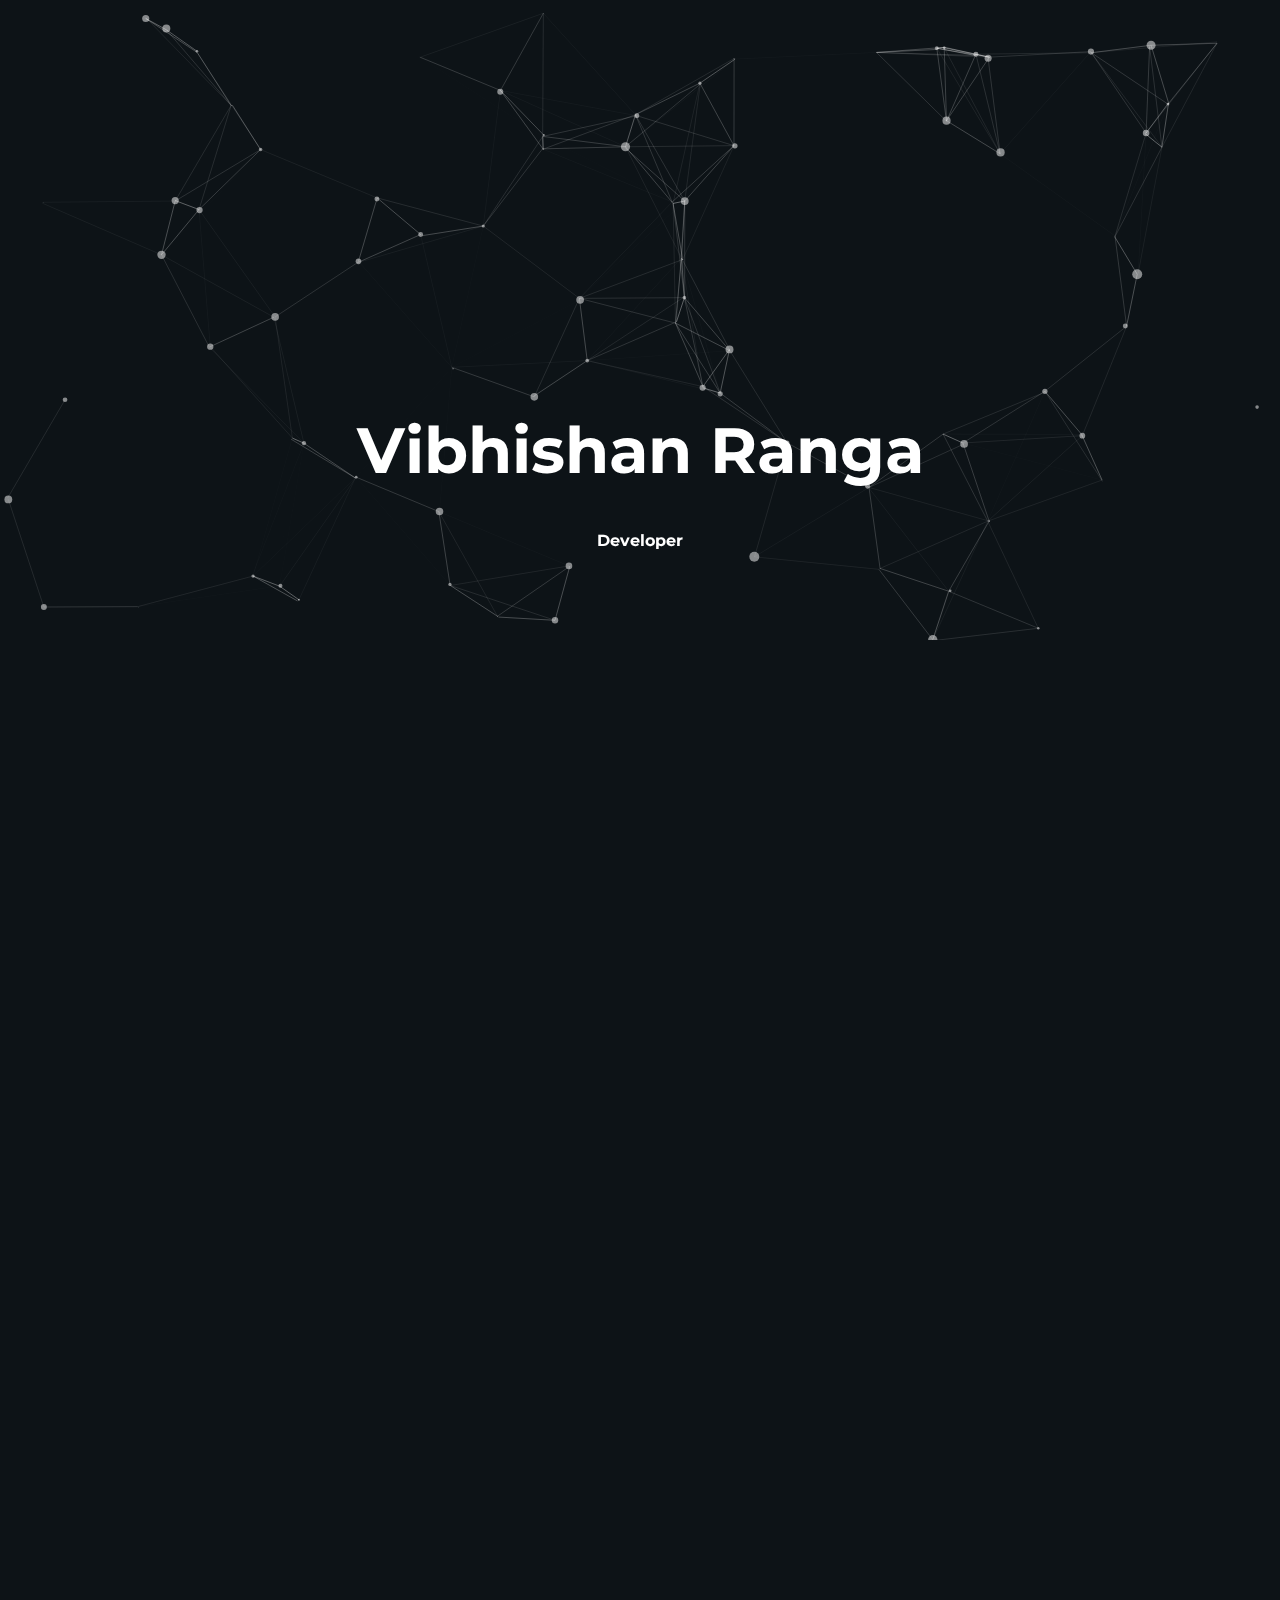
==== index.html @ a52564b0 "Changed name" ====
<!DOCTYPE html>
<html lang="en">
<head>
    <meta charset="UTF-8">
    <meta http-equiv="X-UA-Compatible" content="IE=edge">
    <meta name="viewport" content="width=device-width, initial-scale=1.0">
    <title>Vibhishan Ranga | Developer</title>
    <link rel = "stylesheet" href = "styles/styles2.css">
    <link rel = "preconnect" href = "https://fonts.googleapis.com">
    <link rel = "preconnect" href = "https://fonts.gstatic.com" crossorigin>
    <link href = "https://fonts.googleapis.com/css2?family=Montserrat:wght@400;500;600;700;800&display=swap" rel="stylesheet">
    <link rel = "stylesheet" href="https://cdnjs.cloudflare.com/ajax/libs/font-awesome/6.1.1/css/all.min.css" integrity="sha512-KfkfwYDsLkIlwQp6LFnl8zNdLGxu9YAA1QvwINks4PhcElQSvqcyVLLD9aMhXd13uQjoXtEKNosOWaZqXgel0g==" crossorigin="anonymous" referrerpolicy="no-referrer" />
    <link href = "https://unpkg.com/aos@2.3.1/dist/aos.css" rel="stylesheet">
</head>
<body>
    <header>
        <div id = "home">
            <div id = "particles-js">
                <div class="name">
                    <h1>Vibhishan Ranga</h1>
                </div>
                <div class="profession">
                    <h4>Developer</h4>
                </div>
            </div>
        </div>
    </header>
    <div class="container">
        <div class="about" data-aos = "fade-up">
            <div class="about-main-content">
                <div class="main-title">
                    <h2> <span> // </span> Hey. </h2>
                </div>
                <div class="about-content">
                    <h4>
                        I am a developer specializing in Data Structures, Design & Analysis of Algorithms. 
                        I am also proficient in concepts of Object Oriented Programming (OOPS), Database Management Systems (DBMS) and Operating Systems (OS). 
                    </h4>
                </div>
                <div class="about-content">
                    <h4>
                        It is also my constant endeavor to contribute to Open Source. 
                        While I mainly code in C++, I am open to working with other programming languages.
                    </h4>
                </div>
                <div class="about-content">
                    <h4>
                        Apart from coding, I am a tech enthusiast who likes to stay updated with new innovations that solve complex engineering problems.
                        I also love following Formula-1, Tennis, Cricket & Chess in my free time.
                    </h4>
                </div>
            </div>   
        </div>
        <div class="contact" data-aos="fade-up">
            <div class="contact-content-con">
                <div class="main-title">
                    <h2> <span> // </span> Say Hello. </h2>
                </div>
                <div class="left-contact">
                    <h4>I always look for opportunities to connect and learn. Find me on different platforms and let's create something unique.</h4>
                    <div class="contact-info">
                        <div class="contact-item">
                            <div class="icon">
                                <a href="https://twitter.com/vibhishan_ranga" target="_blank">
                                    <i class="fa-brands fa-twitter-square"></i>
                                </a>
                            </div>
                        </div>
                        <div class="contact-item">
                            <div class="icon">
                                <a href="https://www.instagram.com/vibhishan.ranga/" target="_blank">
                                    <i class="fa-brands fa-instagram-square"></i>
                                </a>
                            </div>
                        </div>
                        <div class="contact-item">
                            <div class="icon">
                                <a href="https://www.linkedin.com/in/vibhishan-ranga/" target="_blank">
                                    <i class="fa-brands fa-linkedin"></i>
                                </a>
                            </div>
                        </div>
                        <div class="contact-item">
                            <div class="icon">
                                <a href="https://github.com/Vibhishan" target="_blank">
                                    <i class="fa-brands fa-github-square"></i>
                                </a>
                            </div>
                        </div>
                    </div>
                </div>
            </div>
        </div>
    </div>
    
    <script src="particles.js"></script>
    <script src="app.js"></script>
    <script src="https://unpkg.com/aos@2.3.1/dist/aos.js"></script>
    <script>
        AOS.init();
    </script>
    
</body>
</html>
---- styles/styles2.css ----
* {
  margin: 0;
  padding: 0;
  box-sizing: border-box;
  list-style: none;
}

:root {
  --color-primary: #0D1317;
  --color-white: #FFFFFF;
  --br-sm-2: 14px;
  --box-shadow-1: 0 3px 15px rgba(0,0,0,.3);
}

body {
  background-color: var(--color-primary);
  font-family: "Montserrat", sans-serif;
  font-size: 1rem;
  color: var(--color-white);
}

a {
  display: inline-block;
  text-decoration: none;
  color: inherit;
  font-family: inherit;
}

header {
  height: 100vh;
  color: var(--color-white);
  overflow: hidden;
}

.home {
  min-width: 100vh;
  width: 100%;
  position: absolute;
  left: 0;
  top: 0;
}

.name {
  position: absolute;
  top: 50%;
  left: 50%;
  transform: translate(-50%, -50%);
  color: #FFFFFF;
  font-size: 2rem;
}

.profession {
  position: absolute;
  top: 60%;
  left: 50%;
  transform: translate(-50%, -50%);
  color: #FFFFFF;
}

.about-content {
  padding-top: 0.5rem;
  padding-bottom: 0.5rem;
}

.about-main-content {
  position: absolute;
  top: 50%;
  left: 50%;
  transform: translate(-50%, -50%);
  width: 100vw;
  color: var(--color-primary);
  background: #FFFFFF;
  padding-left: 10rem;
  padding-right: 10rem;
  padding-top: 5rem;
  padding-bottom: 5rem;
}

.contact-content-con {
  position: absolute;
  top: 50%;
  left: 50%;
  transform: translate(-50%, -50%);
  width: 100vw;
  color: var(--color-white);
  background: var(--color-primary);
  padding-left: 10rem;
  padding-right: 10rem;
  padding-top: 5rem;
  padding-bottom: 5rem;
}
.contact-content-con .left-contact {
  padding-top: 0.5rem;
  padding-bottom: 0.5rem;
}
.contact-content-con .contact-info {
  display: flex;
  margin-top: 2rem;
}
.contact-content-con .contact-info a {
  display: flex;
  align-items: center;
  cursor: pointer;
  justify-content: left;
  width: 50px;
  height: 50px;
  border-radius: 50%;
  margin: 0.4rem;
}
.contact-content-con .contact-info ahover {
  background-color: var(--color-secondary);
}
.contact-content-con .contact-info ahover i {
  color: var(--color-primary);
}
.contact-content-con .contact-info a i {
  display: flex;
  align-items: center;
  justify-content: center;
  font-size: 1.5rem;
}

.container {
  display: flex;
  justify-content: center;
  align-items: center;
  width: 100%;
  flex-direction: column;
}

.about {
  width: 100vw;
  height: 50vh;
}

.contact {
  width: 100vw;
  height: 50vh;
}

.main-title {
  padding-bottom: 1rem;
}/*# sourceMappingURL=styles2.css.map */
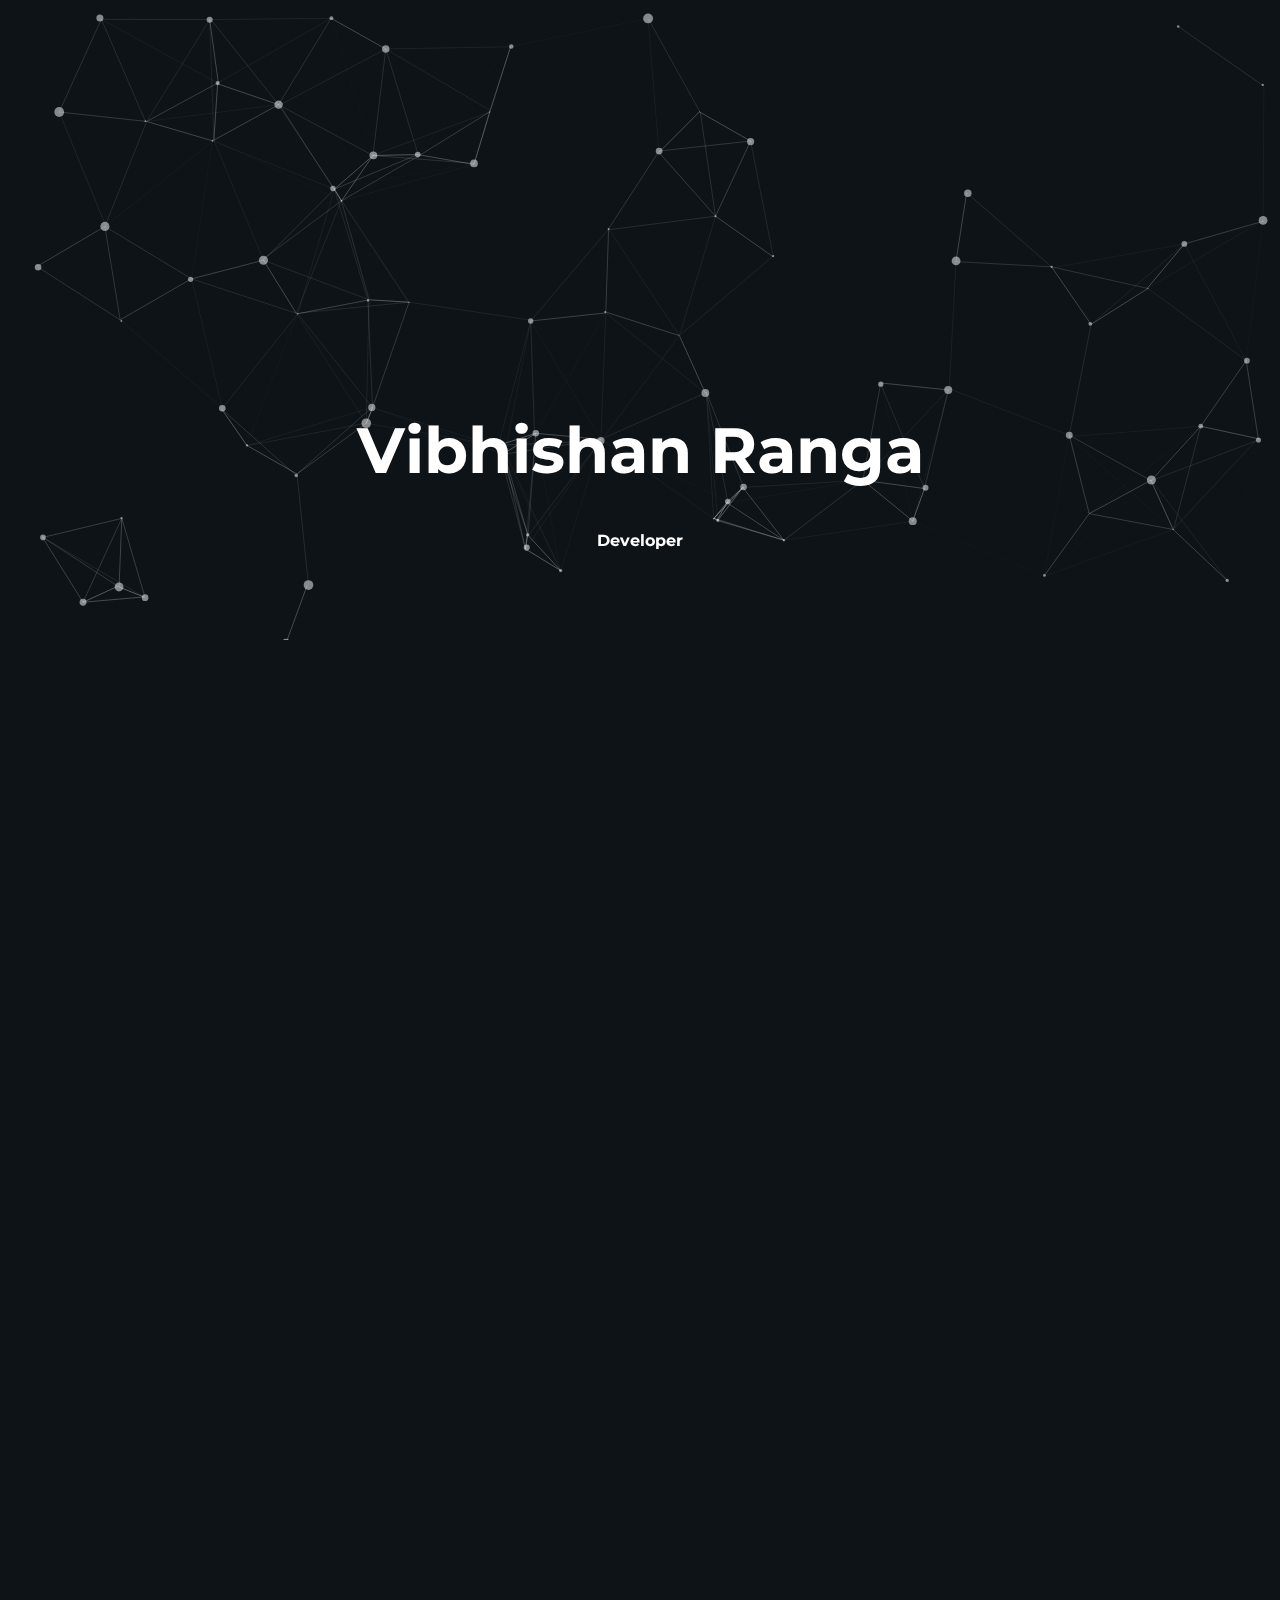
==== commit 107cb5a0: "Added Icon" ====
--- a/index.html
+++ b/index.html
@@ -5,6 +5,7 @@
     <meta http-equiv="X-UA-Compatible" content="IE=edge">
     <meta name="viewport" content="width=device-width, initial-scale=1.0">
     <title>Vibhishan Ranga | Developer</title>
+    <link rel="icon" href="assets/Image.png">
     <link rel = "stylesheet" href = "styles/styles2.css">
     <link rel = "preconnect" href = "https://fonts.googleapis.com">
     <link rel = "preconnect" href = "https://fonts.gstatic.com" crossorigin>
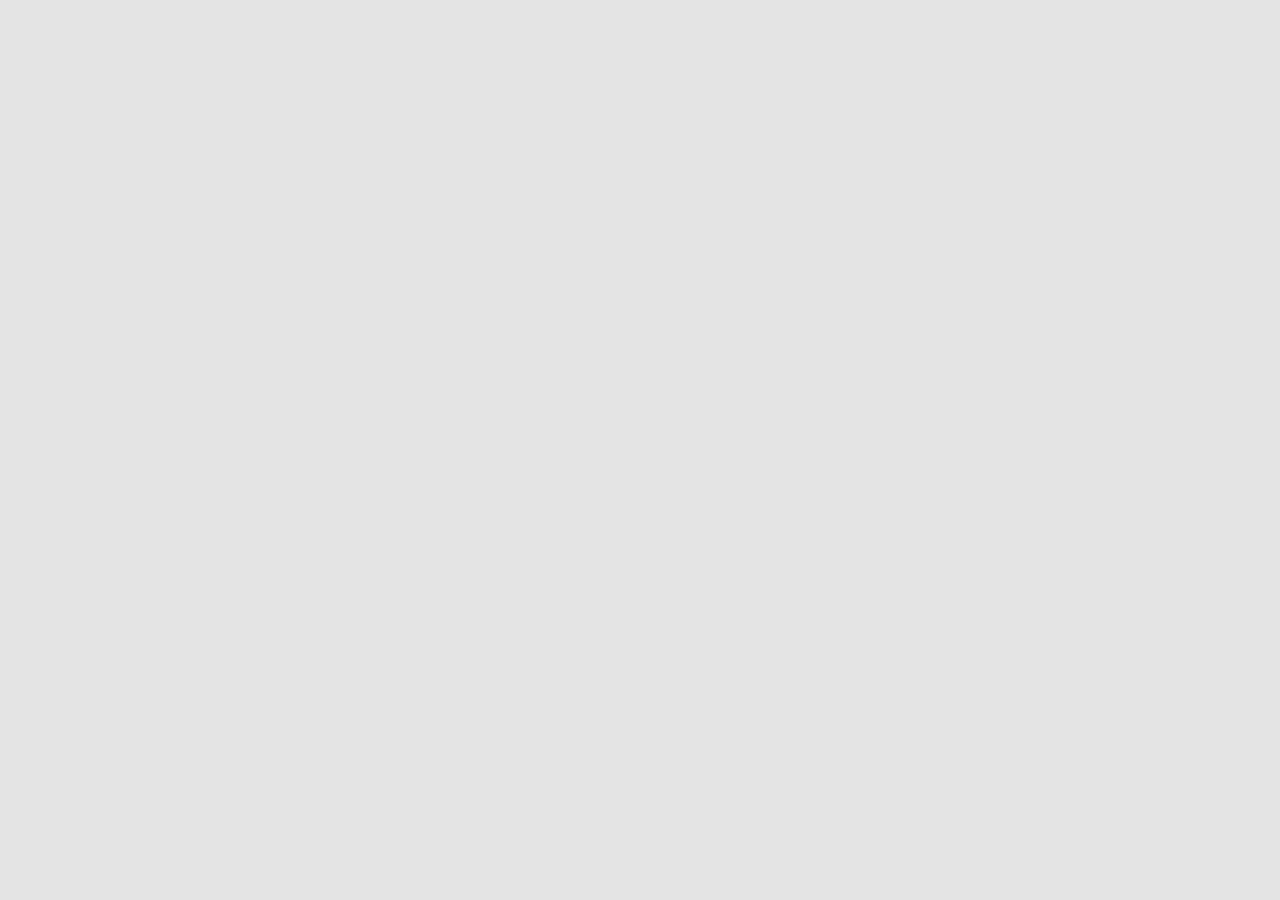
==== commit ca2b8119: "changing portfolio to coming soon" ====
--- a/index.html
+++ b/index.html
@@ -2,104 +2,18 @@
 <html lang="en">
 <head>
     <meta charset="UTF-8">
-    <meta http-equiv="X-UA-Compatible" content="IE=edge">
     <meta name="viewport" content="width=device-width, initial-scale=1.0">
     <title>Vibhishan Ranga | Developer</title>
     <link rel="icon" href="assets/Image.png">
-    <link rel = "stylesheet" href = "styles/styles2.css">
-    <link rel = "preconnect" href = "https://fonts.googleapis.com">
-    <link rel = "preconnect" href = "https://fonts.gstatic.com" crossorigin>
-    <link href = "https://fonts.googleapis.com/css2?family=Montserrat:wght@400;500;600;700;800&display=swap" rel="stylesheet">
-    <link rel = "stylesheet" href="https://cdnjs.cloudflare.com/ajax/libs/font-awesome/6.1.1/css/all.min.css" integrity="sha512-KfkfwYDsLkIlwQp6LFnl8zNdLGxu9YAA1QvwINks4PhcElQSvqcyVLLD9aMhXd13uQjoXtEKNosOWaZqXgel0g==" crossorigin="anonymous" referrerpolicy="no-referrer" />
-    <link href = "https://unpkg.com/aos@2.3.1/dist/aos.css" rel="stylesheet">
+    <link rel="stylesheet" href="styles.css">
+    <link rel="preconnect" href="https://fonts.googleapis.com">
+    <link rel="preconnect" href="https://fonts.gstatic.com" crossorigin>
+    <link href="https://fonts.googleapis.com/css2?family=Inter:wght@100..900&display=swap" rel="stylesheet">
 </head>
 <body>
-    <header>
-        <div id = "home">
-            <div id = "particles-js">
-                <div class="name">
-                    <h1>Vibhishan Ranga</h1>
-                </div>
-                <div class="profession">
-                    <h4>Developer</h4>
-                </div>
-            </div>
-        </div>
-    </header>
-    <div class="container">
-        <div class="about" data-aos = "fade-up">
-            <div class="about-main-content">
-                <div class="main-title">
-                    <h2> <span> // </span> Hey. </h2>
-                </div>
-                <div class="about-content">
-                    <h4>
-                        I am a developer specializing in Data Structures, Design & Analysis of Algorithms. 
-                        I am also proficient in concepts of Object Oriented Programming (OOPS), Database Management Systems (DBMS) and Operating Systems (OS). 
-                    </h4>
-                </div>
-                <div class="about-content">
-                    <h4>
-                        It is also my constant endeavor to contribute to Open Source. 
-                        While I mainly code in C++, I am open to working with other programming languages.
-                    </h4>
-                </div>
-                <div class="about-content">
-                    <h4>
-                        Apart from coding, I am a tech enthusiast who likes to stay updated with new innovations that solve complex engineering problems.
-                        I also love following Formula-1, Tennis, Cricket & Chess in my free time.
-                    </h4>
-                </div>
-            </div>   
-        </div>
-        <div class="contact" data-aos="fade-up">
-            <div class="contact-content-con">
-                <div class="main-title">
-                    <h2> <span> // </span> Say Hello. </h2>
-                </div>
-                <div class="left-contact">
-                    <h4>I always look for opportunities to connect and learn. Find me on different platforms and let's create something unique.</h4>
-                    <div class="contact-info">
-                        <div class="contact-item">
-                            <div class="icon">
-                                <a href="https://twitter.com/vibhishan_ranga" target="_blank">
-                                    <i class="fa-brands fa-twitter-square"></i>
-                                </a>
-                            </div>
-                        </div>
-                        <div class="contact-item">
-                            <div class="icon">
-                                <a href="https://www.instagram.com/vibhishan.ranga/" target="_blank">
-                                    <i class="fa-brands fa-instagram-square"></i>
-                                </a>
-                            </div>
-                        </div>
-                        <div class="contact-item">
-                            <div class="icon">
-                                <a href="https://www.linkedin.com/in/vibhishan-ranga/" target="_blank">
-                                    <i class="fa-brands fa-linkedin"></i>
-                                </a>
-                            </div>
-                        </div>
-                        <div class="contact-item">
-                            <div class="icon">
-                                <a href="https://github.com/Vibhishan" target="_blank">
-                                    <i class="fa-brands fa-github-square"></i>
-                                </a>
-                            </div>
-                        </div>
-                    </div>
-                </div>
-            </div>
-        </div>
+    <div class="bkg">
+        <h1 class="text-1">COMING SOON</h1>
+        <p class="text-2">[31-04-2024]</p>
     </div>
-    
-    <script src="particles.js"></script>
-    <script src="app.js"></script>
-    <script src="https://unpkg.com/aos@2.3.1/dist/aos.js"></script>
-    <script>
-        AOS.init();
-    </script>
-    
 </body>
 </html>--- a/styles.css
+++ b/styles.css
@@ -0,0 +1,76 @@
+* {
+    font-size: 10px;
+}
+
+body{
+    background-color: rgb(228, 228, 228);
+    width: 100vw;
+    height: 100vh;
+    margin: 0;
+}
+
+h1, p {
+    opacity: 0;
+    animation: fadeIn 2s ease-in-out forwards;
+}
+
+@keyframes fadeIn {
+    from {
+        opacity: 0;
+    }
+    to {
+        opacity: 1;
+    }
+}
+
+h1{
+    color: black;
+    text-align: left;
+    font-family: 'Inter', sans-serif;
+    font-size: 5rem;
+    font-weight: bold;
+    margin: 0;
+}
+
+p {
+    color: black;
+    text-align: left;
+    font-family: 'Inter', sans-serif;
+    font-size: 1.5rem;
+    font-weight: 500;
+    margin: 0;
+}
+
+.bkg{
+    position: absolute;
+    top: 80%;
+    left: 2%;
+}
+
+@media screen and (max-width: 768px) {
+    h1 {
+        font-size: 3rem;
+    }
+
+    p {
+        font-size: 1rem;
+    }
+
+    .bkg{
+        top: 90%
+    }
+}
+
+@media screen and (max-width: 480px) {
+    h1 {
+        font-size: 2rem;
+    }
+
+    p {
+        font-size: 1rem;
+    }
+
+    .bkg {
+        top: 90%;
+    }
+}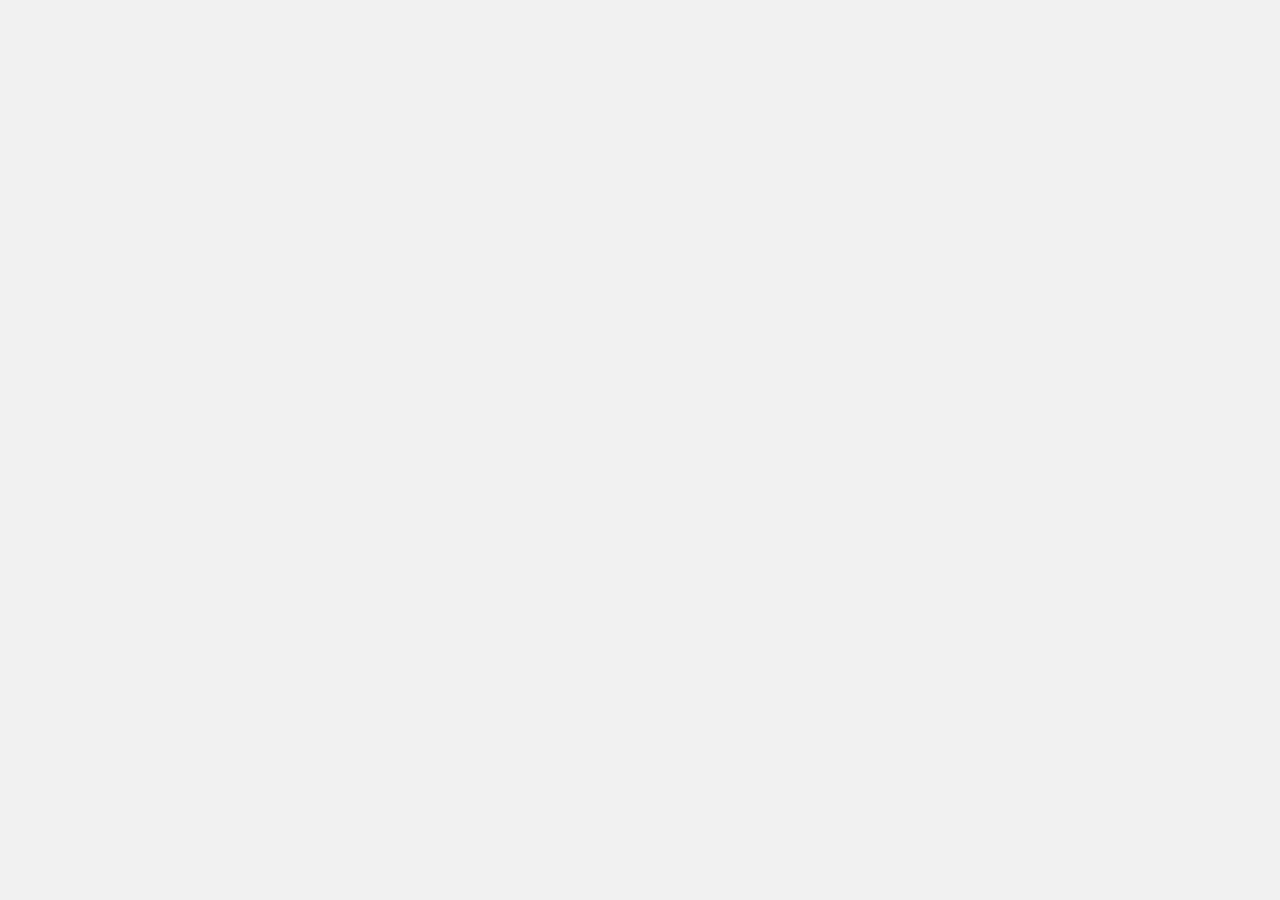
==== commit 33a42404: "changed date and background color" ====
--- a/index.html
+++ b/index.html
@@ -13,7 +13,7 @@
 <body>
     <div class="bkg">
         <h1 class="text-1">COMING SOON</h1>
-        <p class="text-2">[31-04-2024]</p>
+        <p class="text-2">[30-04-2024]</p>
     </div>
 </body>
 </html>--- a/styles.css
+++ b/styles.css
@@ -3,7 +3,7 @@
 }
 
 body{
-    background-color: rgb(228, 228, 228);
+    background-color: rgb(241, 241, 241);
     width: 100vw;
     height: 100vh;
     margin: 0;
